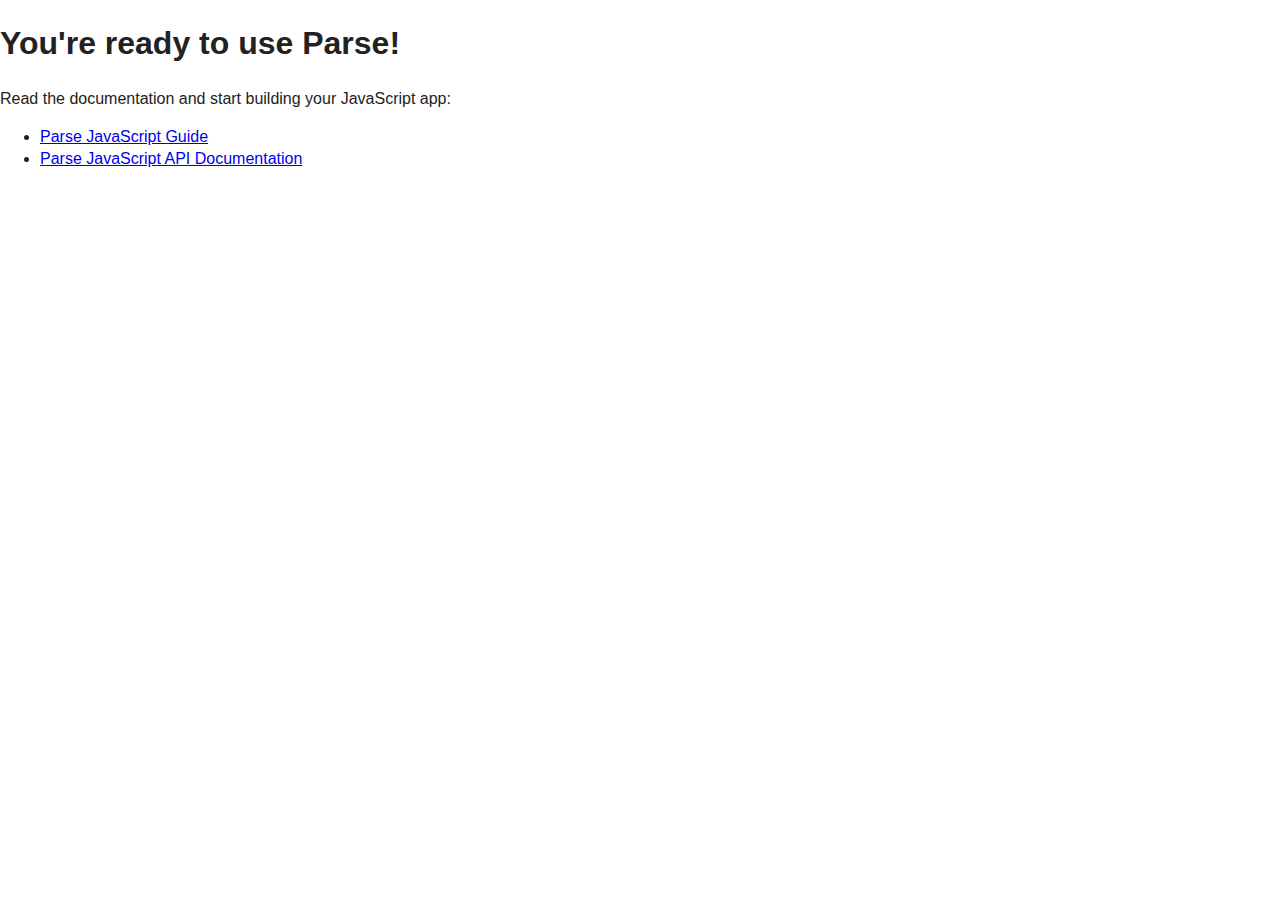
==== index.html @ f3945f4c "Dummy add" ====
<!doctype html>
<head>
  <meta charset="utf-8">

  <title>Dashboard</title>
  <meta name="description" content="Dashboard">
  <meta name="viewport" content="width=device-width">
  <link rel="stylesheet" href="css/reset.css">
  <link rel="stylesheet" href="css/styles.css">
  <script type="text/javascript" src="http://ajax.googleapis.com/ajax/libs/jquery/1.7.2/jquery.min.js"></script>
  <script type="text/javascript" src="http://www.parsecdn.com/js/parse-1.2.12.min.js"></script>
  <script type="text/javascript" src="js/app.js"></script>
</head>

<body>
  
  <div id="main">
    <h1>You're ready to use Parse!</h1>

    <p>Read the documentation and start building your JavaScript app:</p>

    <ul>
      <li><a href="https://www.parse.com/docs/js_guide">Parse JavaScript Guide</a></li>
      <li><a href="https://www.parse.com/docs/js">Parse JavaScript API Documentation</a></li>
    </ul>

    <div style="display:none" class="error">
      Looks like there was a problem saving the test object. Make sure you've set your application ID and javascript key correctly in the call to <code>Parse.initialize</code> in this file.
    </div>

    <div style="display:none" class="success">
      <p>We've also just created your first object using the following code:</p>
      
        <code>
          var TestObject = Parse.Object.extend("TestObject");<br/>
          var testObject = new TestObject();<br/>
          testObject.save({foo: "bar"});
        </code>
    </div>
  </div>

  <script type="text/javascript">
    Parse.initialize("cq5eI40dq1iNASeMmnsDRHKFgIsd8O5jKr4xNIEr", "OuqOwZKIJPj3bqoExrAjbrk3sP5WYEC6nt2VTNnW");
    
    var Groups = Parse.Object.extend("groups");
    var groups = new Groups();
      groups.set({name: "isitworking?"});
      groups.save(null, {
      success: function(object) {
        $(".success").show();
      },
      error: function(model, error) {
        $(".error").show();
     }   
    });
  </script>
</body>

</html>
---- css/styles.css ----
#error {
    display: none;
}
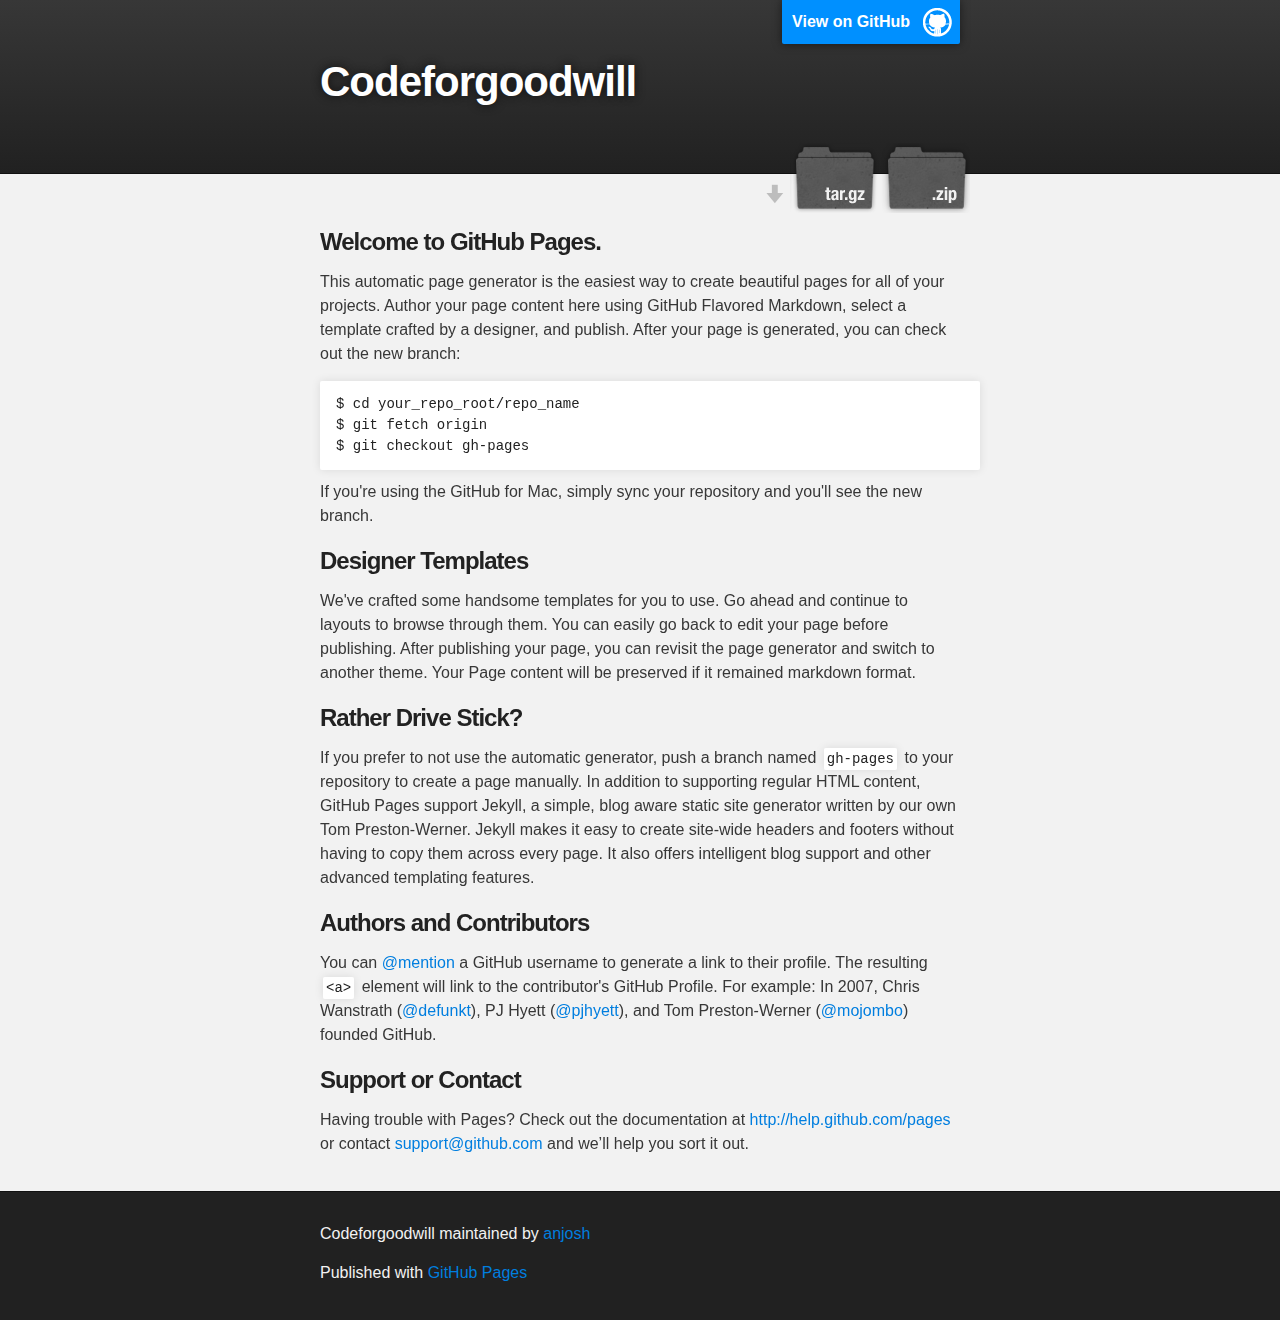
==== commit 3d529e37: "Create gh-pages branch via GitHub" ====
--- a/index.html
+++ b/index.html
@@ -1,59 +1,79 @@
-<!doctype html>
-<head>
-  <meta charset="utf-8">
+<!DOCTYPE html>
+<html>
 
-  <title>Dashboard</title>
-  <meta name="description" content="Dashboard">
-  <meta name="viewport" content="width=device-width">
-  <link rel="stylesheet" href="css/reset.css">
-  <link rel="stylesheet" href="css/styles.css">
-  <script type="text/javascript" src="http://ajax.googleapis.com/ajax/libs/jquery/1.7.2/jquery.min.js"></script>
-  <script type="text/javascript" src="http://www.parsecdn.com/js/parse-1.2.12.min.js"></script>
-  <script type="text/javascript" src="js/app.js"></script>
-</head>
+  <head>
+    <meta charset='utf-8' />
+    <meta http-equiv="X-UA-Compatible" content="chrome=1" />
+    <meta name="description" content="Codeforgoodwill : " />
 
-<body>
-  
-  <div id="main">
-    <h1>You're ready to use Parse!</h1>
+    <link rel="stylesheet" type="text/css" media="screen" href="stylesheets/stylesheet.css">
 
-    <p>Read the documentation and start building your JavaScript app:</p>
+    <title>Codeforgoodwill</title>
+  </head>
 
-    <ul>
-      <li><a href="https://www.parse.com/docs/js_guide">Parse JavaScript Guide</a></li>
-      <li><a href="https://www.parse.com/docs/js">Parse JavaScript API Documentation</a></li>
-    </ul>
+  <body>
 
-    <div style="display:none" class="error">
-      Looks like there was a problem saving the test object. Make sure you've set your application ID and javascript key correctly in the call to <code>Parse.initialize</code> in this file.
+    <!-- HEADER -->
+    <div id="header_wrap" class="outer">
+        <header class="inner">
+          <a id="forkme_banner" href="https://github.com/anjosh/codeforgoodwill">View on GitHub</a>
+
+          <h1 id="project_title">Codeforgoodwill</h1>
+          <h2 id="project_tagline"></h2>
+
+            <section id="downloads">
+              <a class="zip_download_link" href="https://github.com/anjosh/codeforgoodwill/zipball/master">Download this project as a .zip file</a>
+              <a class="tar_download_link" href="https://github.com/anjosh/codeforgoodwill/tarball/master">Download this project as a tar.gz file</a>
+            </section>
+        </header>
     </div>
 
-    <div style="display:none" class="success">
-      <p>We've also just created your first object using the following code:</p>
-      
-        <code>
-          var TestObject = Parse.Object.extend("TestObject");<br/>
-          var testObject = new TestObject();<br/>
-          testObject.save({foo: "bar"});
-        </code>
+    <!-- MAIN CONTENT -->
+    <div id="main_content_wrap" class="outer">
+      <section id="main_content" class="inner">
+        <h3>
+<a name="welcome-to-github-pages" class="anchor" href="#welcome-to-github-pages"><span class="octicon octicon-link"></span></a>Welcome to GitHub Pages.</h3>
+
+<p>This automatic page generator is the easiest way to create beautiful pages for all of your projects. Author your page content here using GitHub Flavored Markdown, select a template crafted by a designer, and publish. After your page is generated, you can check out the new branch:</p>
+
+<pre><code>$ cd your_repo_root/repo_name
+$ git fetch origin
+$ git checkout gh-pages
+</code></pre>
+
+<p>If you're using the GitHub for Mac, simply sync your repository and you'll see the new branch.</p>
+
+<h3>
+<a name="designer-templates" class="anchor" href="#designer-templates"><span class="octicon octicon-link"></span></a>Designer Templates</h3>
+
+<p>We've crafted some handsome templates for you to use. Go ahead and continue to layouts to browse through them. You can easily go back to edit your page before publishing. After publishing your page, you can revisit the page generator and switch to another theme. Your Page content will be preserved if it remained markdown format.</p>
+
+<h3>
+<a name="rather-drive-stick" class="anchor" href="#rather-drive-stick"><span class="octicon octicon-link"></span></a>Rather Drive Stick?</h3>
+
+<p>If you prefer to not use the automatic generator, push a branch named <code>gh-pages</code> to your repository to create a page manually. In addition to supporting regular HTML content, GitHub Pages support Jekyll, a simple, blog aware static site generator written by our own Tom Preston-Werner. Jekyll makes it easy to create site-wide headers and footers without having to copy them across every page. It also offers intelligent blog support and other advanced templating features.</p>
+
+<h3>
+<a name="authors-and-contributors" class="anchor" href="#authors-and-contributors"><span class="octicon octicon-link"></span></a>Authors and Contributors</h3>
+
+<p>You can <a href="https://github.com/blog/821" class="user-mention">@mention</a> a GitHub username to generate a link to their profile. The resulting <code>&lt;a&gt;</code> element will link to the contributor's GitHub Profile. For example: In 2007, Chris Wanstrath (<a href="https://github.com/defunkt" class="user-mention">@defunkt</a>), PJ Hyett (<a href="https://github.com/pjhyett" class="user-mention">@pjhyett</a>), and Tom Preston-Werner (<a href="https://github.com/mojombo" class="user-mention">@mojombo</a>) founded GitHub.</p>
+
+<h3>
+<a name="support-or-contact" class="anchor" href="#support-or-contact"><span class="octicon octicon-link"></span></a>Support or Contact</h3>
+
+<p>Having trouble with Pages? Check out the documentation at <a href="http://help.github.com/pages">http://help.github.com/pages</a> or contact <a href="mailto:support@github.com">support@github.com</a> and we’ll help you sort it out.</p>
+      </section>
     </div>
-  </div>
 
-  <script type="text/javascript">
-    Parse.initialize("cq5eI40dq1iNASeMmnsDRHKFgIsd8O5jKr4xNIEr", "OuqOwZKIJPj3bqoExrAjbrk3sP5WYEC6nt2VTNnW");
+    <!-- FOOTER  -->
+    <div id="footer_wrap" class="outer">
+      <footer class="inner">
+        <p class="copyright">Codeforgoodwill maintained by <a href="https://github.com/anjosh">anjosh</a></p>
+        <p>Published with <a href="http://pages.github.com">GitHub Pages</a></p>
+      </footer>
+    </div>
+
     
-    var Groups = Parse.Object.extend("groups");
-    var groups = new Groups();
-      groups.set({name: "isitworking?"});
-      groups.save(null, {
-      success: function(object) {
-        $(".success").show();
-      },
-      error: function(model, error) {
-        $(".error").show();
-     }   
-    });
-  </script>
-</body>
 
+  </body>
 </html>
--- a/stylesheets/stylesheet.css
+++ b/stylesheets/stylesheet.css
@@ -0,0 +1,427 @@
+/*******************************************************************************
+Slate Theme for GitHub Pages
+by Jason Costello, @jsncostello
+*******************************************************************************/
+
+@import url(pygment_trac.css);
+
+/*******************************************************************************
+MeyerWeb Reset
+*******************************************************************************/
+
+html, body, div, span, applet, object, iframe,
+h1, h2, h3, h4, h5, h6, p, blockquote, pre,
+a, abbr, acronym, address, big, cite, code,
+del, dfn, em, img, ins, kbd, q, s, samp,
+small, strike, strong, sub, sup, tt, var,
+b, u, i, center,
+dl, dt, dd, ol, ul, li,
+fieldset, form, label, legend,
+table, caption, tbody, tfoot, thead, tr, th, td,
+article, aside, canvas, details, embed,
+figure, figcaption, footer, header, hgroup,
+menu, nav, output, ruby, section, summary,
+time, mark, audio, video {
+  margin: 0;
+  padding: 0;
+  border: 0;
+  font: inherit;
+  vertical-align: baseline;
+}
+
+/* HTML5 display-role reset for older browsers */
+article, aside, details, figcaption, figure,
+footer, header, hgroup, menu, nav, section {
+  display: block;
+}
+
+ol, ul {
+  list-style: none;
+}
+
+blockquote, q {
+}
+
+table {
+  border-collapse: collapse;
+  border-spacing: 0;
+}
+
+/*******************************************************************************
+Theme Styles
+*******************************************************************************/
+
+body {
+  box-sizing: border-box;
+  color:#373737;
+  background: #212121;
+  font-size: 16px;
+  font-family: 'Myriad Pro', Calibri, Helvetica, Arial, sans-serif;
+  line-height: 1.5;
+  -webkit-font-smoothing: antialiased;
+}
+
+h1, h2, h3, h4, h5, h6 {
+  margin: 10px 0;
+  font-weight: 700;
+  color:#222222;
+  font-family: 'Lucida Grande', 'Calibri', Helvetica, Arial, sans-serif;
+  letter-spacing: -1px;
+}
+
+h1 {
+  font-size: 36px;
+  font-weight: 700;
+}
+
+h2 {
+  padding-bottom: 10px;
+  font-size: 32px;
+  background: url('../images/bg_hr.png') repeat-x bottom;
+}
+
+h3 {
+  font-size: 24px;
+}
+
+h4 {
+  font-size: 21px;
+}
+
+h5 {
+  font-size: 18px;
+}
+
+h6 {
+  font-size: 16px;
+}
+
+p {
+  margin: 10px 0 15px 0;
+}
+
+footer p {
+  color: #f2f2f2;
+}
+
+a {
+  text-decoration: none;
+  color: #007edf;
+  text-shadow: none;
+
+  transition: color 0.5s ease;
+  transition: text-shadow 0.5s ease;
+  -webkit-transition: color 0.5s ease;
+  -webkit-transition: text-shadow 0.5s ease;
+  -moz-transition: color 0.5s ease;
+  -moz-transition: text-shadow 0.5s ease;
+  -o-transition: color 0.5s ease;
+  -o-transition: text-shadow 0.5s ease;
+  -ms-transition: color 0.5s ease;
+  -ms-transition: text-shadow 0.5s ease;
+}
+
+#main_content a:hover {
+  color: #0069ba;
+  text-shadow: #0090ff 0px 0px 2px;
+}
+
+footer a:hover {
+  color: #43adff;
+  text-shadow: #0090ff 0px 0px 2px;
+}
+
+em {
+  font-style: italic;
+}
+
+strong {
+  font-weight: bold;
+}
+
+img {
+  position: relative;
+  margin: 0 auto;
+  max-width: 739px;
+  padding: 5px;
+  margin: 10px 0 10px 0;
+  border: 1px solid #ebebeb;
+
+  box-shadow: 0 0 5px #ebebeb;
+  -webkit-box-shadow: 0 0 5px #ebebeb;
+  -moz-box-shadow: 0 0 5px #ebebeb;
+  -o-box-shadow: 0 0 5px #ebebeb;
+  -ms-box-shadow: 0 0 5px #ebebeb;
+}
+
+pre, code {
+  width: 100%;
+  color: #222;
+  background-color: #fff;
+
+  font-family: Monaco, "Bitstream Vera Sans Mono", "Lucida Console", Terminal, monospace;
+  font-size: 14px;
+
+  border-radius: 2px;
+  -moz-border-radius: 2px;
+  -webkit-border-radius: 2px;
+
+
+
+}
+
+pre {
+  width: 100%;
+  padding: 10px;
+  box-shadow: 0 0 10px rgba(0,0,0,.1);
+  overflow: auto;
+}
+
+code {
+  padding: 3px;
+  margin: 0 3px;
+  box-shadow: 0 0 10px rgba(0,0,0,.1);
+}
+
+pre code {
+  display: block;
+  box-shadow: none;
+}
+
+blockquote {
+  color: #666;
+  margin-bottom: 20px;
+  padding: 0 0 0 20px;
+  border-left: 3px solid #bbb;
+}
+
+ul, ol, dl {
+  margin-bottom: 15px
+}
+
+ul li {
+  list-style: inside;
+  padding-left: 20px;
+}
+
+ol li {
+  list-style: decimal inside;
+  padding-left: 20px;
+}
+
+dl dt {
+  font-weight: bold;
+}
+
+dl dd {
+  padding-left: 20px;
+  font-style: italic;
+}
+
+dl p {
+  padding-left: 20px;
+  font-style: italic;
+}
+
+hr {
+  height: 1px;
+  margin-bottom: 5px;
+  border: none;
+  background: url('../images/bg_hr.png') repeat-x center;
+}
+
+table {
+  border: 1px solid #373737;
+  margin-bottom: 20px;
+  text-align: left;
+ }
+
+th {
+  font-family: 'Lucida Grande', 'Helvetica Neue', Helvetica, Arial, sans-serif;
+  padding: 10px;
+  background: #373737;
+  color: #fff;
+ }
+
+td {
+  padding: 10px;
+  border: 1px solid #373737;
+ }
+
+form {
+  background: #f2f2f2;
+  padding: 20px;
+}
+
+img {
+  width: 100%;
+  max-width: 100%;
+}
+
+/*******************************************************************************
+Full-Width Styles
+*******************************************************************************/
+
+.outer {
+  width: 100%;
+}
+
+.inner {
+  position: relative;
+  max-width: 640px;
+  padding: 20px 10px;
+  margin: 0 auto;
+}
+
+#forkme_banner {
+  display: block;
+  position: absolute;
+  top:0;
+  right: 10px;
+  z-index: 10;
+  padding: 10px 50px 10px 10px;
+  color: #fff;
+  background: url('../images/blacktocat.png') #0090ff no-repeat 95% 50%;
+  font-weight: 700;
+  box-shadow: 0 0 10px rgba(0,0,0,.5);
+  border-bottom-left-radius: 2px;
+  border-bottom-right-radius: 2px;
+}
+
+#header_wrap {
+  background: #212121;
+  background: -moz-linear-gradient(top, #373737, #212121);
+  background: -webkit-linear-gradient(top, #373737, #212121);
+  background: -ms-linear-gradient(top, #373737, #212121);
+  background: -o-linear-gradient(top, #373737, #212121);
+  background: linear-gradient(top, #373737, #212121);
+}
+
+#header_wrap .inner {
+  padding: 50px 10px 30px 10px;
+}
+
+#project_title {
+  margin: 0;
+  color: #fff;
+  font-size: 42px;
+  font-weight: 700;
+  text-shadow: #111 0px 0px 10px;
+}
+
+#project_tagline {
+  color: #fff;
+  font-size: 24px;
+  font-weight: 300;
+  background: none;
+  text-shadow: #111 0px 0px 10px;
+}
+
+#downloads {
+  position: absolute;
+  width: 210px;
+  z-index: 10;
+  bottom: -40px;
+  right: 0;
+  height: 70px;
+  background: url('../images/icon_download.png') no-repeat 0% 90%;
+}
+
+.zip_download_link {
+  display: block;
+  float: right;
+  width: 90px;
+  height:70px;
+  text-indent: -5000px;
+  overflow: hidden;
+  background: url(../images/sprite_download.png) no-repeat bottom left;
+}
+
+.tar_download_link {
+  display: block;
+  float: right;
+  width: 90px;
+  height:70px;
+  text-indent: -5000px;
+  overflow: hidden;
+  background: url(../images/sprite_download.png) no-repeat bottom right;
+  margin-left: 10px;
+}
+
+.zip_download_link:hover {
+  background: url(../images/sprite_download.png) no-repeat top left;
+}
+
+.tar_download_link:hover {
+  background: url(../images/sprite_download.png) no-repeat top right;
+}
+
+#main_content_wrap {
+  background: #f2f2f2;
+  border-top: 1px solid #111;
+  border-bottom: 1px solid #111;
+}
+
+#main_content {
+  padding-top: 40px;
+}
+
+#footer_wrap {
+  background: #212121;
+}
+
+
+
+/*******************************************************************************
+Small Device Styles
+*******************************************************************************/
+
+@media screen and (max-width: 480px) {
+  body {
+    font-size:14px;
+  }
+
+  #downloads {
+    display: none;
+  }
+
+  .inner {
+    min-width: 320px;
+    max-width: 480px;
+  }
+
+  #project_title {
+  font-size: 32px;
+  }
+
+  h1 {
+    font-size: 28px;
+  }
+
+  h2 {
+    font-size: 24px;
+  }
+
+  h3 {
+    font-size: 21px;
+  }
+
+  h4 {
+    font-size: 18px;
+  }
+
+  h5 {
+    font-size: 14px;
+  }
+
+  h6 {
+    font-size: 12px;
+  }
+
+  code, pre {
+    min-width: 320px;
+    max-width: 480px;
+    font-size: 11px;
+  }
+
+}
